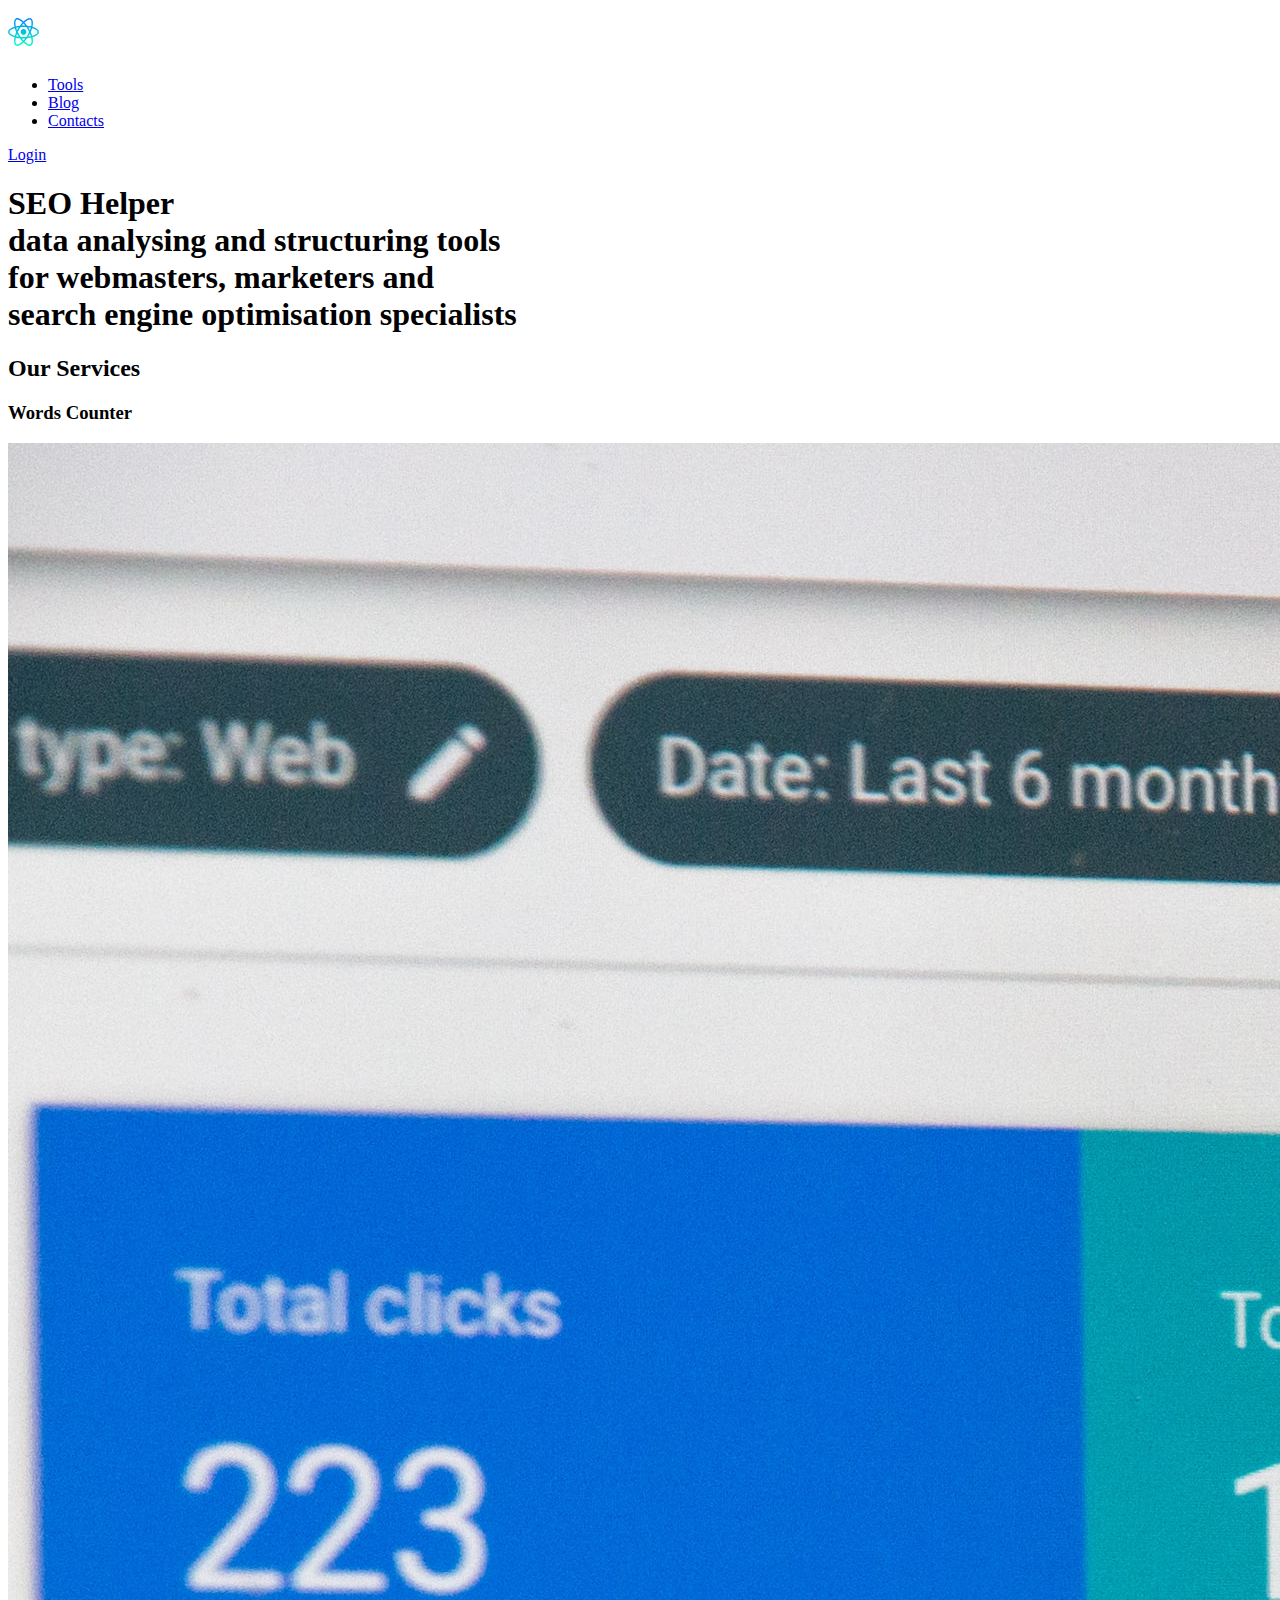
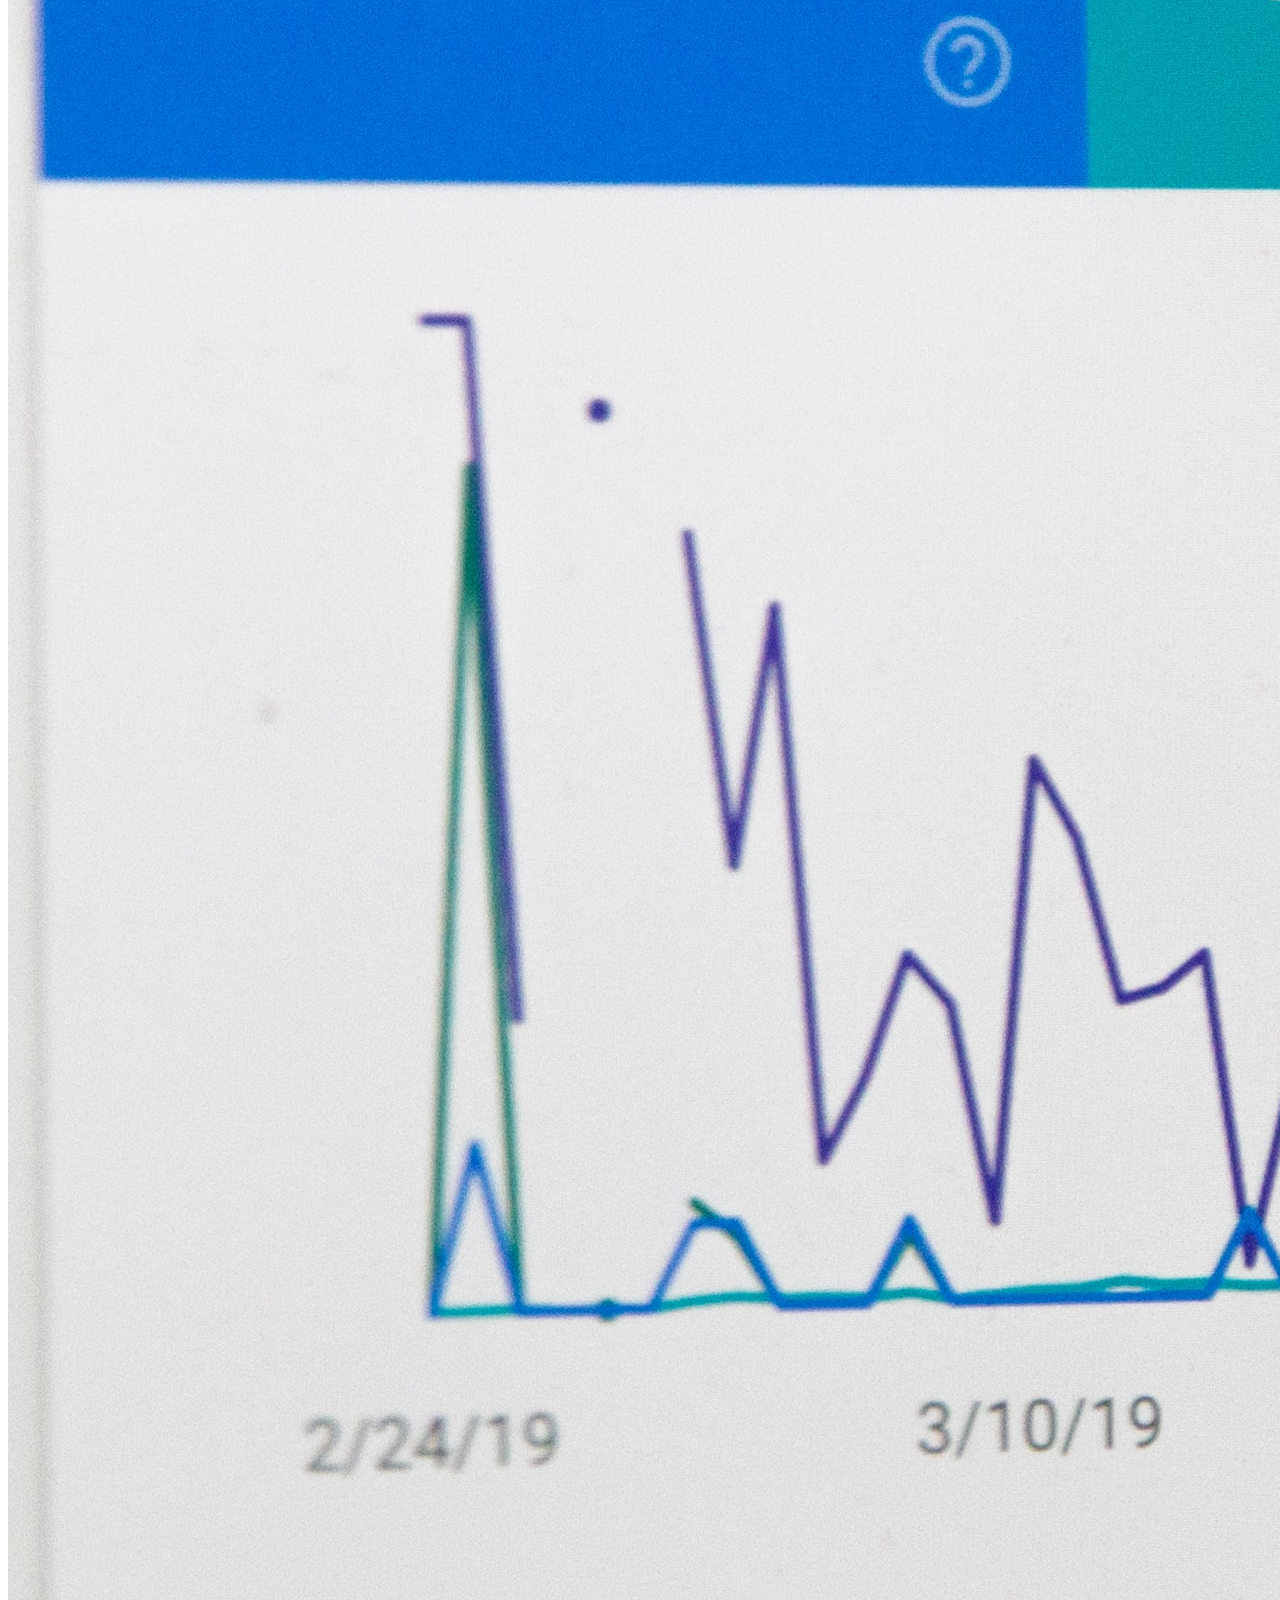
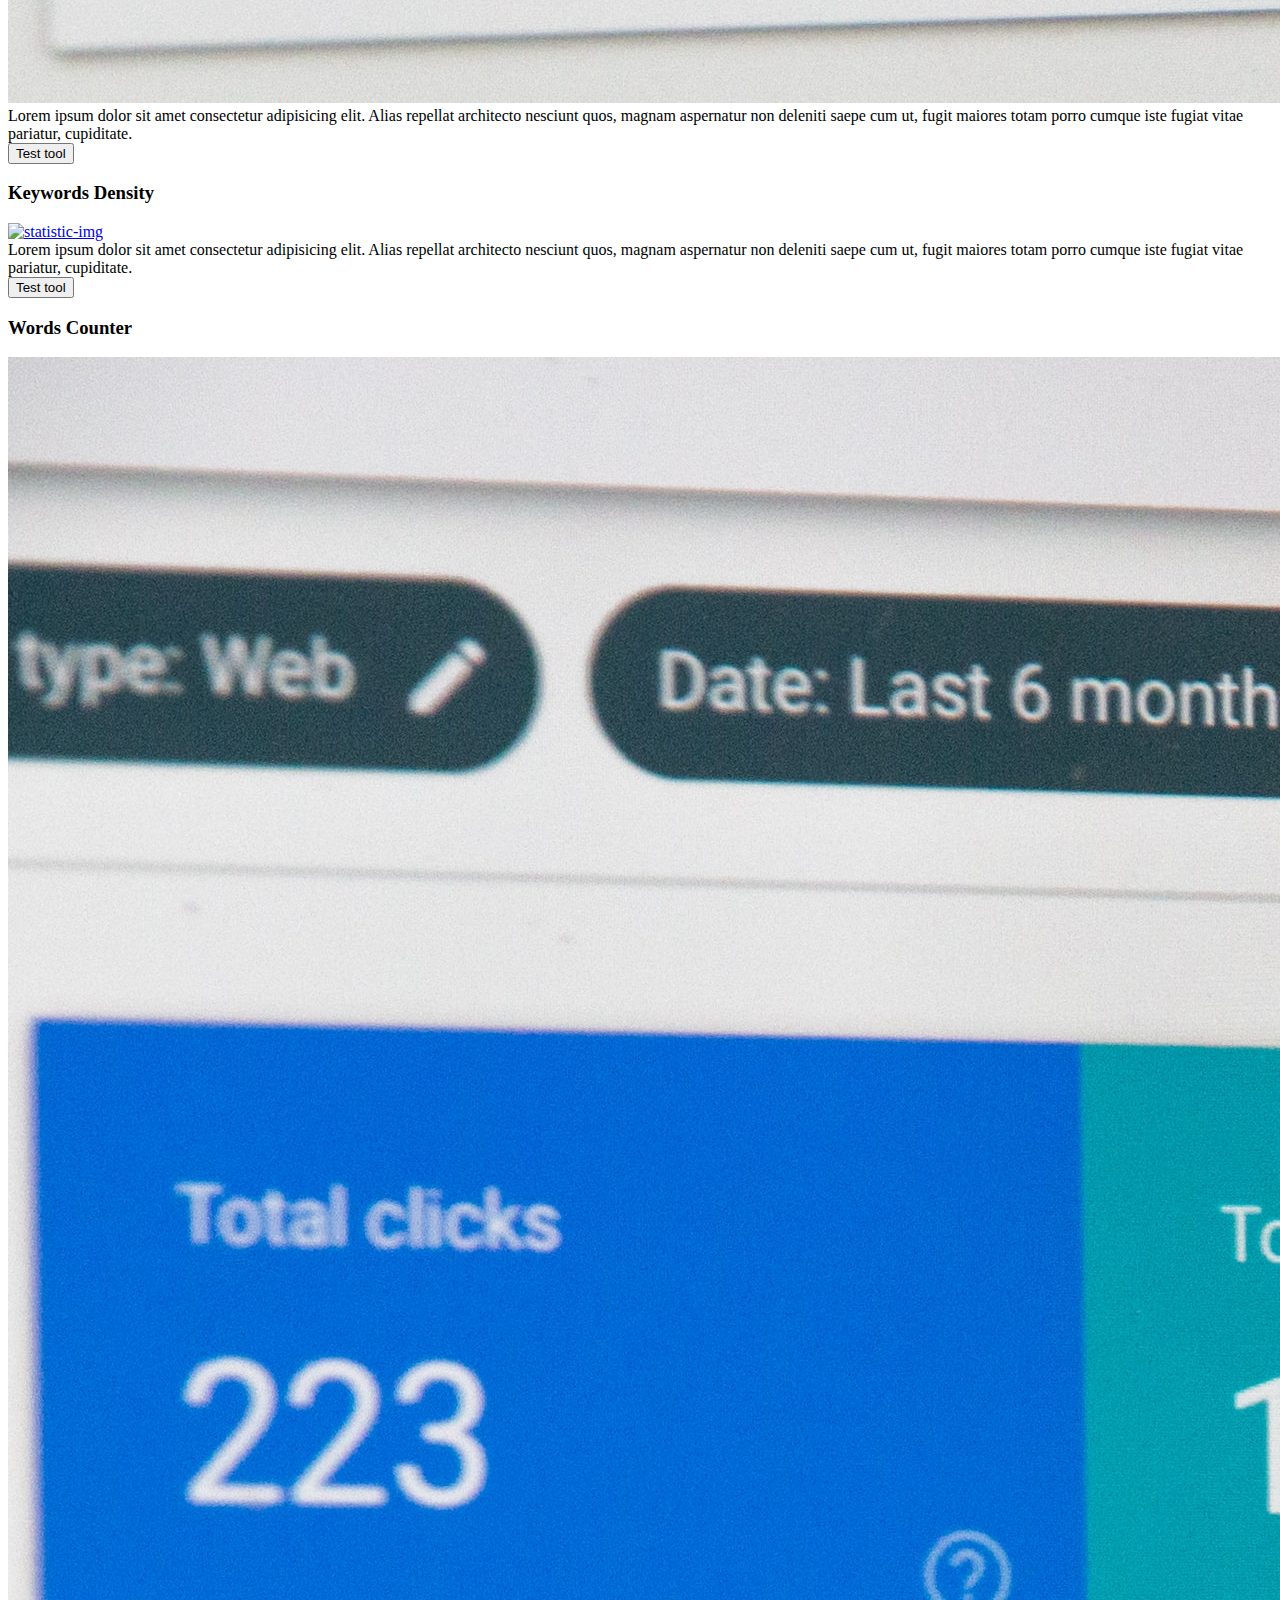
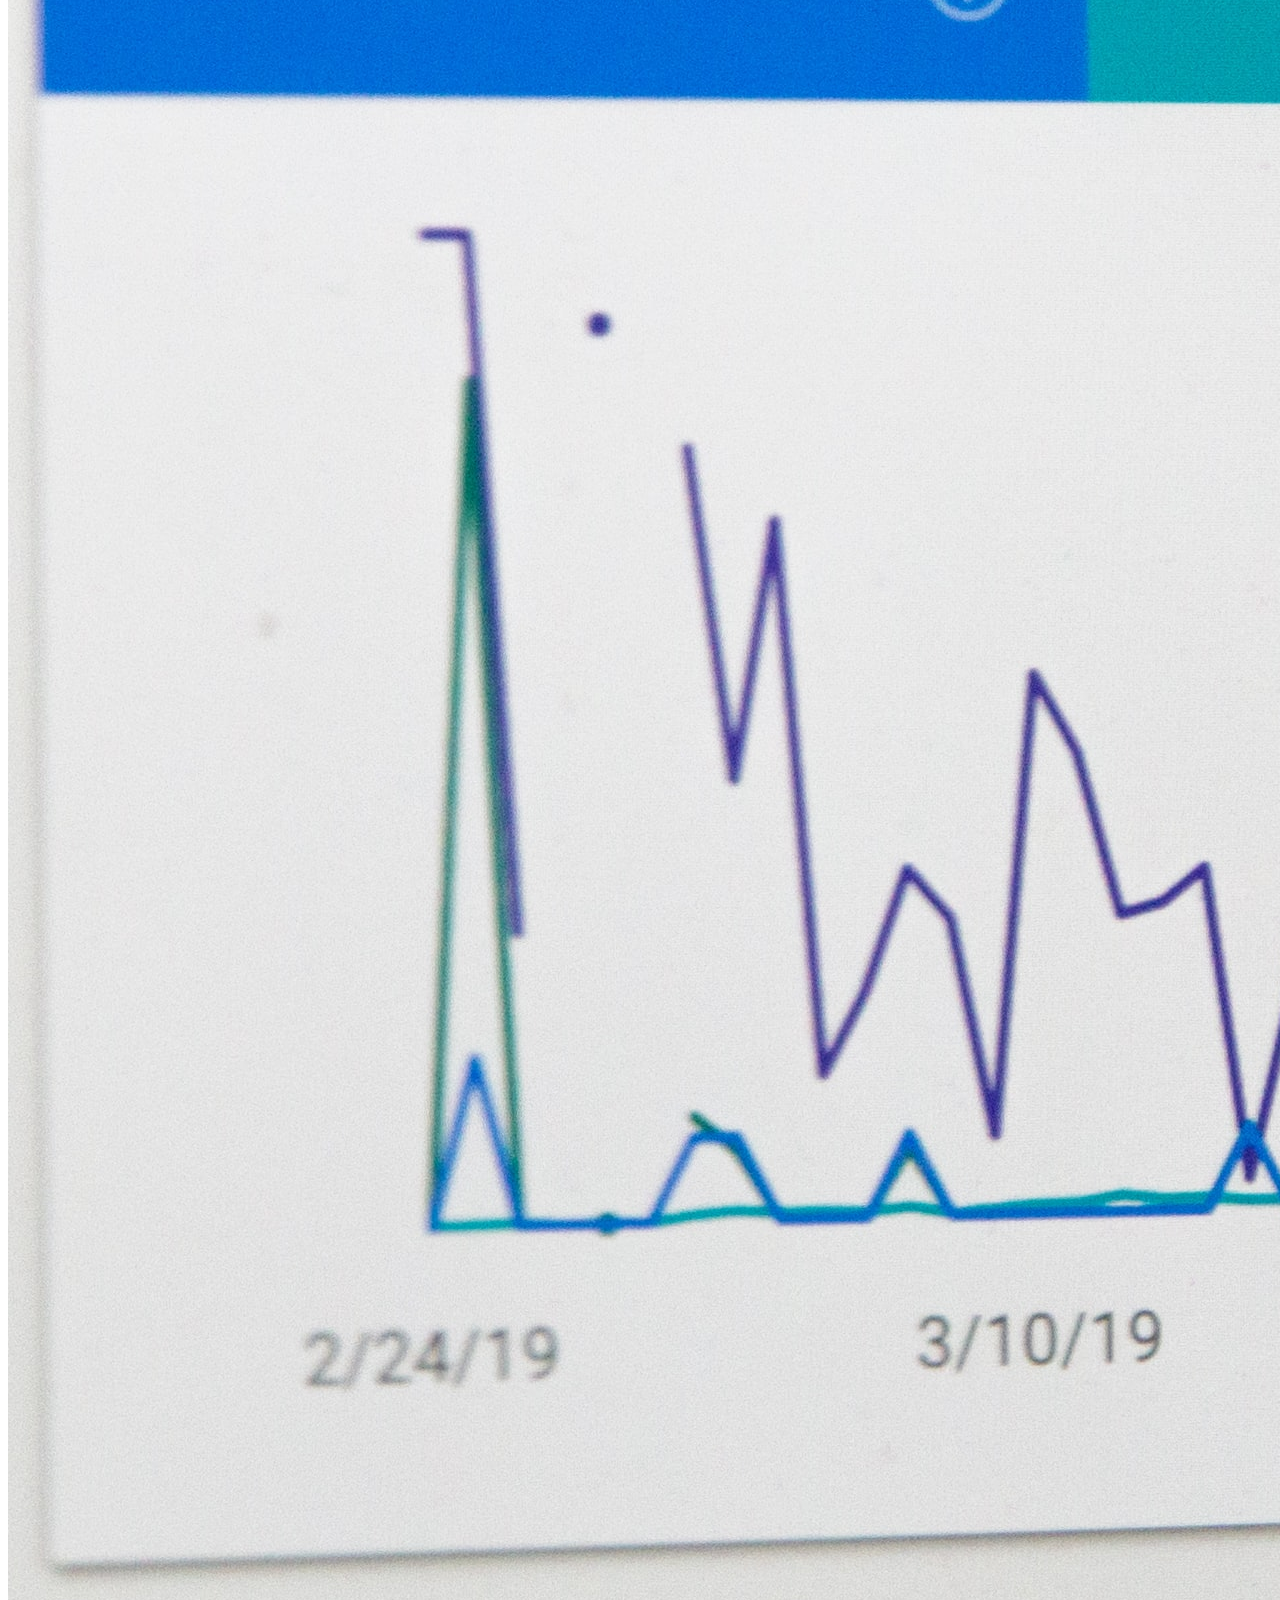
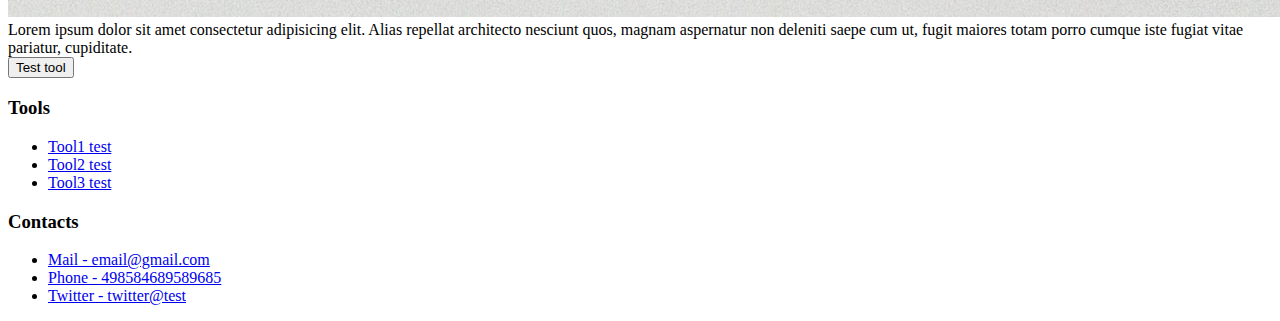
==== src/main/resources/static/index.html @ 0ce45cbd "Start commit innit" ====
<!DOCTYPE html>
<html lang="en" dir="ltr">
<head>
    <meta charset="utf-8">
    <script src="https://code.jquery.com/jquery-3.5.1.min.js" integrity="sha256-CSXorXvZcTkaix6Yvo6HppcZGetbYMGWSFlBw8HfCJo=" crossorigin="anonymous"></script>
    <meta name="viewport" content="width=device-width, initial-scale=1.0">
    <title>SEO-Helper</title>
</head>
<link rel="stylesheet" href="css/index.css" type="text/css">
<link rel="preconnect" href="https://fonts.gstatic.com">
<link href="https://fonts.googleapis.com/css2?family=Gloria+Hallelujah&display=swap" rel="stylesheet">
<link rel="preconnect" href="https://fonts.gstatic.com">
<link href="https://fonts.googleapis.com/css2?family=Work+Sans:wght@300;400&display=swap" rel="stylesheet">
<body>

<header class="header">
    <div class="nav-bar">
        <a href="index.html">
            <img src="./img/logo.svg" alt="my-favicon">
        </a>

        <div class="nav__burger">
        </div>

        <ul class="navbar-menu">
            <li class="nav-item">
                <a href="#">Tools</a>
            </li>
            <li class="nav-item">
                <a href="#">Blog</a>
            </li>
            <li class="nav-item">
                <a href="#">Contacts</a>
            </li>
        </ul>
        <a class="nav-bar-login" href="auth/login">
            Login
        </a>
    </div>

    <div class="container-header">
        <div class="container-header-text">
            <h1>
                SEO Helper <br>
                <span>
            data analysing and structuring tools<br>
            for webmasters, marketers and <br>
            search engine optimisation specialists
          </span>

            </h1>
        </div>

    </div>
</header>
<section class="about">
    <h2>
        Our Services
    </h2>

    <div class="container">
        <div class="box__container">
            <div class="box">
                <h3>Words Counter</h3>
                <a href="/wordsCounter">
                    <img class="container-box-img" src="./img/statistic.jpg" alt="statistic-img">
                </a>
                <div class="box-text-content">
              <span>
                Lorem ipsum dolor sit amet consectetur adipisicing elit. Alias repellat architecto nesciunt quos, magnam aspernatur non deleniti saepe cum ut, fugit maiores totam porro cumque iste fugiat vitae pariatur, cupiditate.
              </span>
                    <div class="buttonbox-read-more">
                        <a href="/wordsCounter">
                            <button class="button-read-more" type="button">
                                Test tool
                            </button>
                        </a>
                    </div>
                </div>
            </div>

            <div class="box">
                <h3>Keywords Density</h3>
                <a href="/keywordsDensity">
                    <img class="container-box-img" src="./img/keywords-density.jpg" alt="statistic-img">
                </a>

                <div class="box-text-content">
              <span>
                Lorem ipsum dolor sit amet consectetur adipisicing elit. Alias repellat architecto nesciunt quos, magnam aspernatur non deleniti saepe cum ut, fugit maiores totam porro cumque iste fugiat vitae pariatur, cupiditate.
              </span>
                    <div class="buttonbox-read-more">
                        <a href="/wordsCounter">
                            <button class="button-read-more" type="button">
                                Test tool
                            </button>
                        </a>
                    </div>
                </div>
            </div>

            <div class="box">
                <h3>Words Counter</h3>
                <a href="#">
                    <img class="container-box-img" src="./img/statistic.jpg" alt="statistic-img">
                </a>

                <div class="box-text-content">
              <span>
                Lorem ipsum dolor sit amet consectetur adipisicing elit. Alias repellat architecto nesciunt quos, magnam aspernatur non deleniti saepe cum ut, fugit maiores totam porro cumque iste fugiat vitae pariatur, cupiditate.
              </span>
                    <div class="buttonbox-read-more">
                        <a href="/wordsCounter">
                            <button class="button-read-more" type="button">
                                Test tool
                            </button>
                        </a>
                    </div>
                </div>
            </div>
        </div>

    </div>
</section>
<footer class="footer">
    <div class="container">
        <div class="left-footer">
            <h3>
                Tools
            </h3>
            <ul>
                <li>
              <span>
                <a href="#">Tool1 test</a>
              </span>

                </li>
                <li>
              <span>
                <a href="#">Tool2 test</a>
              </span>

                </li>
                <li>
              <span>
                <a href="#">Tool3 test</a>
              </span>

                </li>
            </ul>
        </div>
        <div class="right-footer">
            <h3>
                Contacts
            </h3>
            <ul>
                <li>
              <span>
                <a href="#">Mail - email@gmail.com</a>
              </span>
                </li>
                <li>
              <span>
                <a href="#">Phone - 498584689589685</a>
              </span>
                </li>
                <li>
              <span>
                <a href="#">Twitter - twitter@test</a>
              </span>
                </li>
            </ul>
        </div>

    </div>
</footer>
<script src="js/script.js"></script>
</body>
</html>
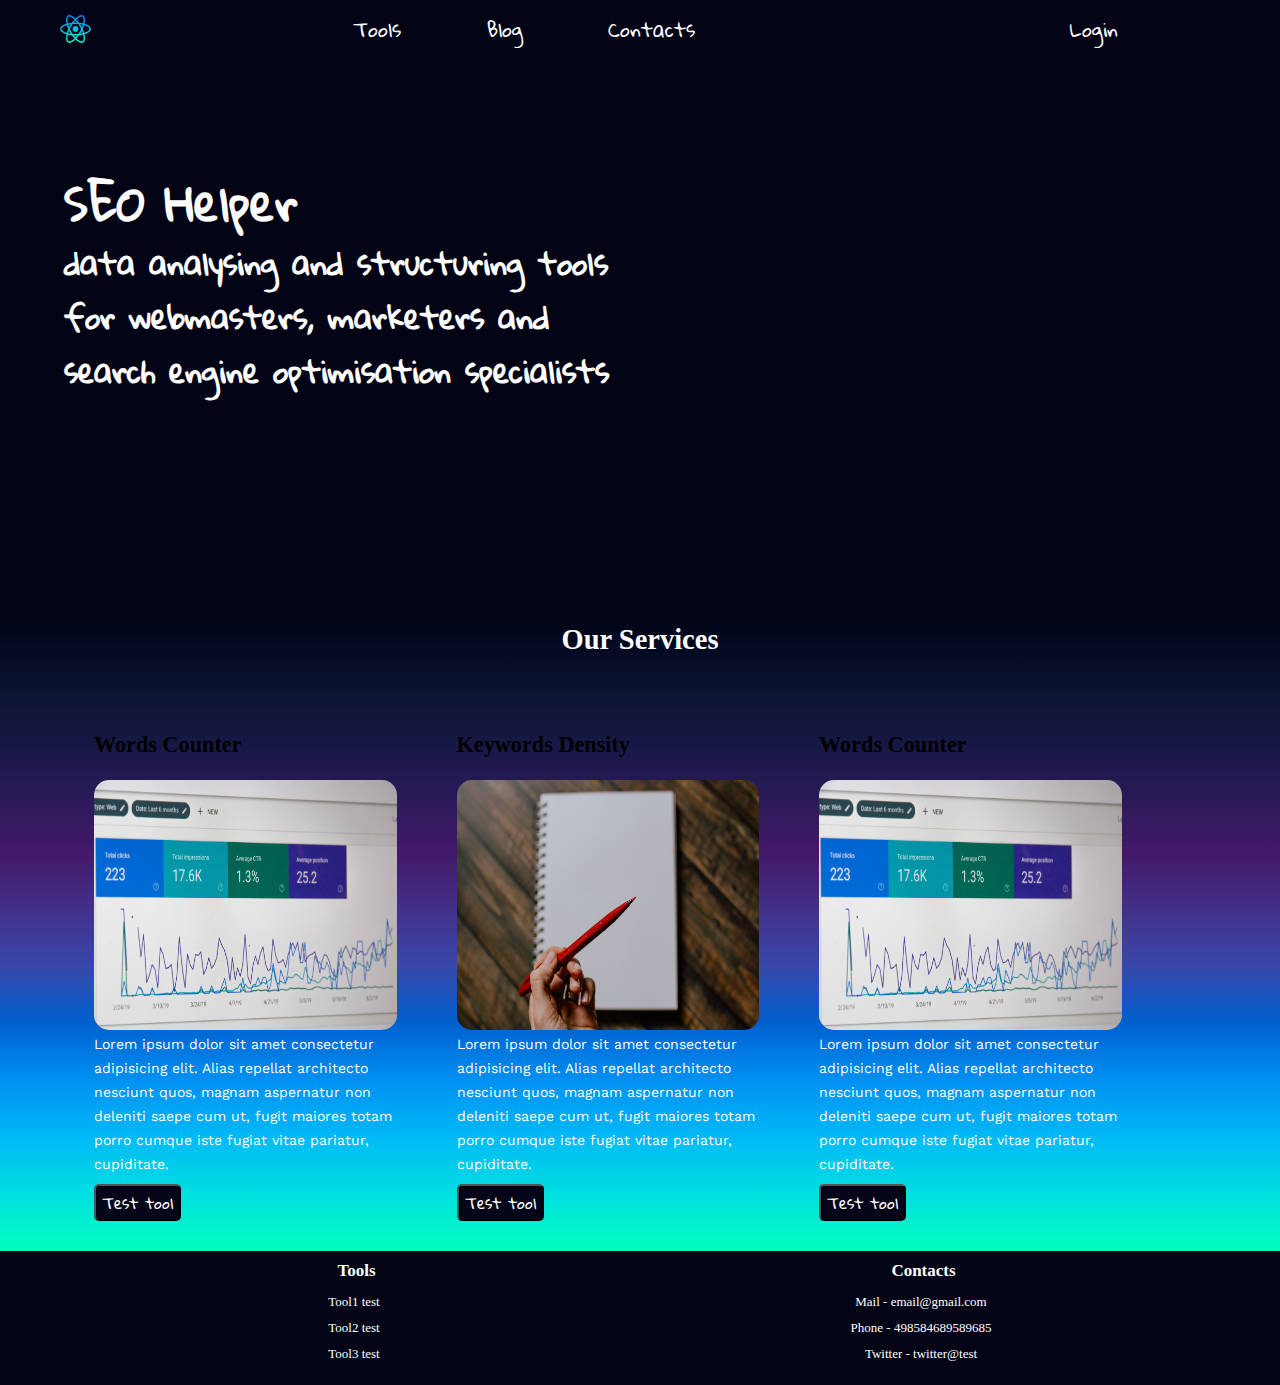
==== commit 6938ec31: "Add repository, rest controllers, security config" ====
--- a/src/main/resources/static/index.html
+++ b/src/main/resources/static/index.html
@@ -6,7 +6,7 @@
     <meta name="viewport" content="width=device-width, initial-scale=1.0">
     <title>SEO-Helper</title>
 </head>
-<link rel="stylesheet" href="css/index.css" type="text/css">
+<link rel="stylesheet" href="style/index.css" type="text/css">
 <link rel="preconnect" href="https://fonts.gstatic.com">
 <link href="https://fonts.googleapis.com/css2?family=Gloria+Hallelujah&display=swap" rel="stylesheet">
 <link rel="preconnect" href="https://fonts.gstatic.com">
@@ -82,7 +82,7 @@
             <div class="box">
                 <h3>Keywords Density</h3>
                 <a href="/keywordsDensity">
-                    <img class="container-box-img" src="./img/keywords-density.jpg" alt="statistic-img">
+                    <img class="container-box-img" src="./img/keywords_density.jpg" alt="statistic-img">
                 </a>
 
                 <div class="box-text-content">
--- a/src/main/resources/static/style/index.css
+++ b/src/main/resources/static/style/index.css
@@ -0,0 +1,240 @@
+
+body{
+padding: 0;
+margin: 0;
+background-color: #030316;
+font-size: 19px;
+}
+
+img{
+display: block;
+}
+
+*,
+*:before,
+*:after {
+box-sizing: border-box;
+}
+
+/*==================
+Container*/
+
+.container{
+width: 90%;
+display: flex;
+margin: 0 auto;
+}
+
+/*==================
+Navbar*/
+
+.nav-bar{
+width: 100%;
+height: auto;
+display: flex;
+background-color: #030316;
+position: fixed;
+justify-content: space-between;
+}
+
+.nav-bar img{
+margin-left: auto;
+margin: 5px 60px 5px 60px;
+}
+
+.navbar-menu{
+position: relative;
+list-style-type: none;
+display: flex;
+margin: auto;
+}
+
+.nav-bar li:first-child{
+margin-left: 0;
+}
+
+.nav-item{
+	margin-left: 50%;
+}
+
+.nav-bar a{
+color: #fff;
+font-family: 'Gloria Hallelujah', cursive;
+text-decoration: none;
+}
+
+.nav-bar a:hover{
+color: #00b4d5;
+}
+
+.nav-bar-login{
+	margin: auto;
+	margin-left: 30%;
+	
+}
+
+
+.nav__burger{
+margin: auto;
+width: 30px;
+height: 20px;
+background: linear-gradient(to bottom, #fff 20%, transparent 21%, transparent 40%, #fff 41%, #fff 60%, transparent 61%, transparent 80%, #fff 81%, #fff 100%);
+cursor: pointer;
+display: none;
+}
+
+@media screen and (max-width: 768px){
+	.nav__burger{
+		display: block;
+
+	}
+	.navbar-menu{
+		margin-top: 50px;
+		display: block;
+		
+	}
+	.nav-item{
+		border: 1px solid  #2ecc71;
+		margin-left: 0;
+		text-align: center;
+		margin-top: 2px;
+		display: none;
+	}
+
+	.nav-item.active{
+		display: flex;
+	}
+
+	.box{
+		width: 33.333%;
+	}
+	
+}
+
+.about{
+background-image: linear-gradient(to bottom, #000518, #0a112d, #151843, #291a57, #421968, #433089, #3848ab, #0060ce, #0090f2, #00b9f6, #00dfe0, #00ffbe);
+}
+
+.box{
+border-radius: 15px;
+width: 28%;
+height: auto;
+margin: 20px;
+padding: 10px;
+}
+
+.box span{
+font-size: 14px;
+}
+
+.button-read-more{
+cursor: pointer;
+color: #fff;
+background: #050519;
+border-radius: 5px;
+font-size: 15px;
+box-sizing: border-box;
+transition: all 500ms ease;
+font-family: 'Gloria Hallelujah', cursive;
+margin-top: 10px;
+}
+
+.button-read-more:hover{
+	background-color: #059bb6;
+}
+
+h1{
+margin: auto;
+padding: 100px 0 0 0;
+text-align: left;
+font-family: 'Gloria Hallelujah', cursive;
+line-height: 1.2;
+font-size: 45px;
+}
+
+h1 span{
+font-size: 30px;
+}
+
+.container-header{
+background: url("../img/bar_img.jpg");
+width: auto;
+height: 600px;
+background-repeat: no-repeat;
+background-size: cover;
+color: #fff;
+}
+
+.box__container{
+	display:flex;
+	flex-wrap: wrap
+}
+
+.box-text-content{
+font-family: 'Work Sans', sans-serif;
+font-size: 20px;
+width: 100%;
+height: auto;
+margin: 0 auto;
+}
+
+.box-text-content span{
+color: #fff;
+}
+
+.container-box-img{
+border-radius: 15px;
+height: 250px;
+max-width: 100%;
+display: block;
+}
+
+.container-header-text{
+padding-top: 75px;
+width: 90%;
+margin: 0 auto;
+}
+
+h2{
+text-align: center;
+color: #fff;
+}
+/*==================
+Footer*/
+.footer{
+padding: 10px;
+color: #ECF2F3;
+font-size: 13px;
+background-color: #030316;
+}
+
+.footer h3{
+color: #fff;
+text-align: center;
+margin: 0 auto;
+font-size: 17px;
+}
+
+.footer ul li{
+margin-bottom: 10px;
+}
+
+.right-footer{
+width: 50%;
+}
+
+.left-footer{
+width: 50%;
+}
+
+.footer ul{
+list-style-type: none;
+text-align: center;
+margin-right: 45px;
+color: #000;
+}
+
+.footer a{
+text-decoration: none;
+color: #fff;
+}